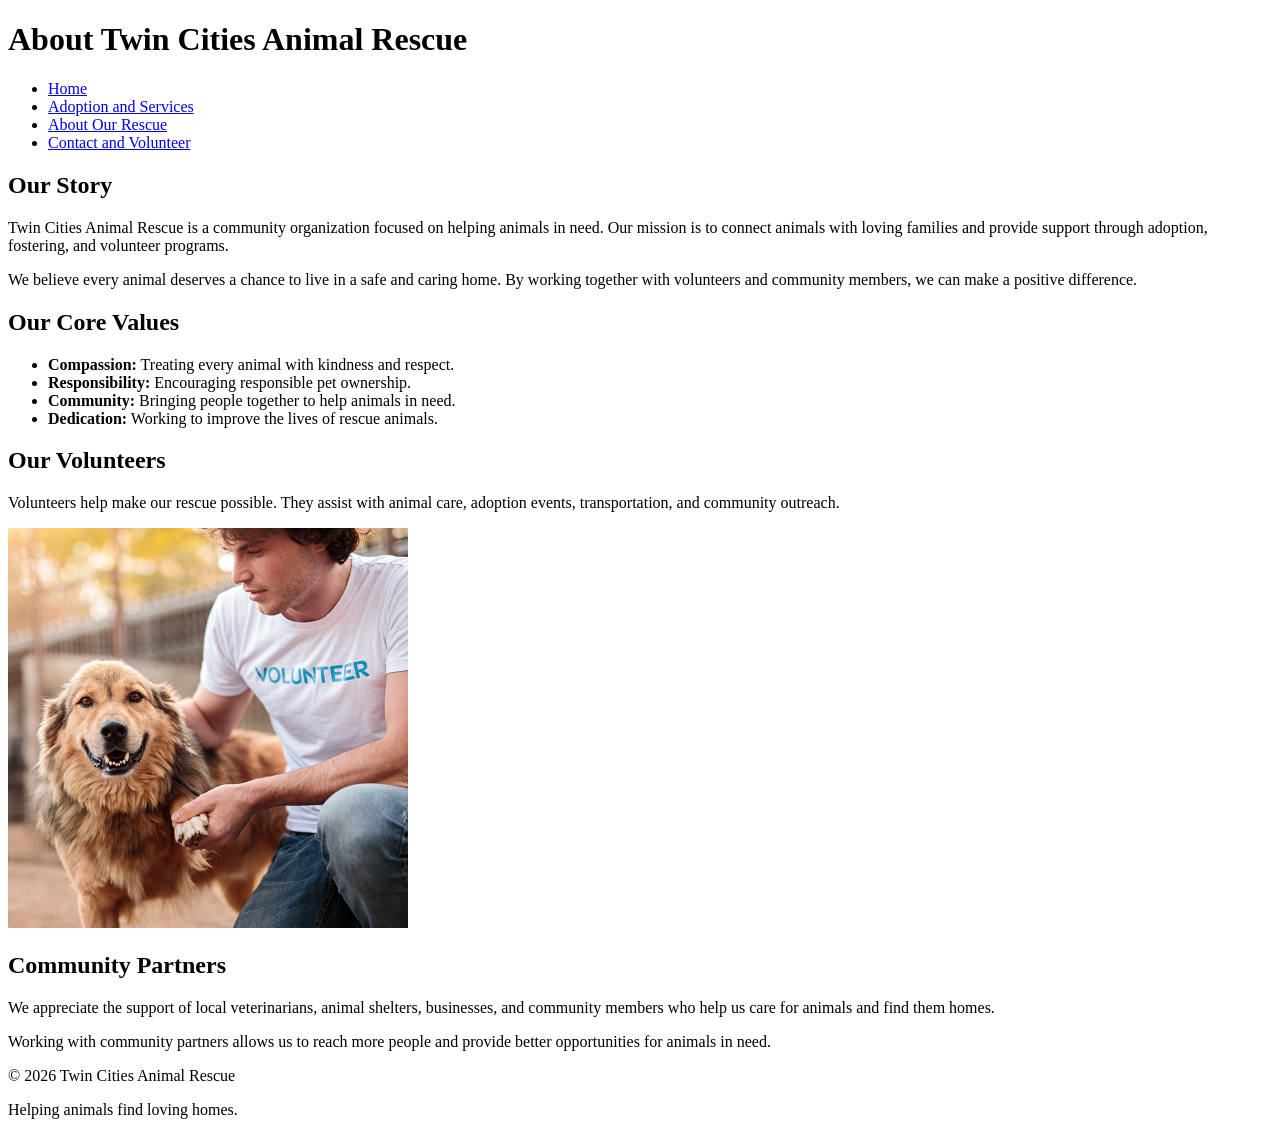
==== about.html @ 18cf3a37 "Build Twin Cities Animaal Rescue website" ====
<!DOCTYPE html>
<html lang="en">
<head>
    <meta charset="UTF-8">
    <meta name="viewport" content="width=device-width, initial-scale=1.0">
    <title>About Us - Twin Cities Animal Rescue</title>
</head>
<body>

    <header>
        <h1>About Twin Cities Animal Rescue</h1>

        <nav aria-label="Main navigation">
            <ul>
                <li><a href="index.html">Home</a></li>
                <li><a href="services.html">Adoption and Services</a></li>
                <li><a href="about.html">About Our Rescue</a></li>
                <li><a href="contact.html">Contact and Volunteer</a></li>
            </ul>
        </nav>
    </header>

    <main>
        <section>
            <h2>Our Story</h2>
            <p>
                Twin Cities Animal Rescue is a community
                organization focused on helping animals
                in need. Our mission is to connect animals
                with loving families and provide support
                through adoption, fostering, and volunteer
                programs.
            </p>
            <p>
                We believe every animal deserves a chance
                to live in a safe and caring home.
                By working together with volunteers
                and community members, we can make
                a positive difference.
            </p>
        </section>

        <section>
            <h2>Our Core Values</h2>

            <ul>
                <li>
                    <strong>Compassion:</strong>
                    Treating every animal with kindness
                    and respect.
                </li>
                <li>
                    <strong>Responsibility:</strong>
                    Encouraging responsible pet ownership.
                </li>
                <li>
                    <strong>Community:</strong>
                    Bringing people together to help
                    animals in need.
                </li>
                <li>
                    <strong>Dedication:</strong>
                    Working to improve the lives of
                    rescue animals.
                </li>
            </ul>
        </section>

        <section>
            <h2>Our Volunteers</h2>
            <p>
                Volunteers help make our rescue possible.
                They assist with animal care, adoption
                events, transportation, and community
                outreach.
            </p>

            <img src="rescue-volunteer_c.png"
                 alt="A volunteer caring for a rescue dog"
                 width="400">
        </section>

        <section>
            <h2>Community Partners</h2>
            <p>
                We appreciate the support of local
                veterinarians, animal shelters, businesses,
                and community members who help us
                care for animals and find them homes.
            </p>
            <p>
                Working with community partners allows
                us to reach more people and provide
                better opportunities for animals in need.
            </p>
        </section>
    </main>

    <footer>
        <p>&copy; 2026 Twin Cities Animal Rescue</p>
        <p>Helping animals find loving homes.</p>
    </footer>

</body>
</html>
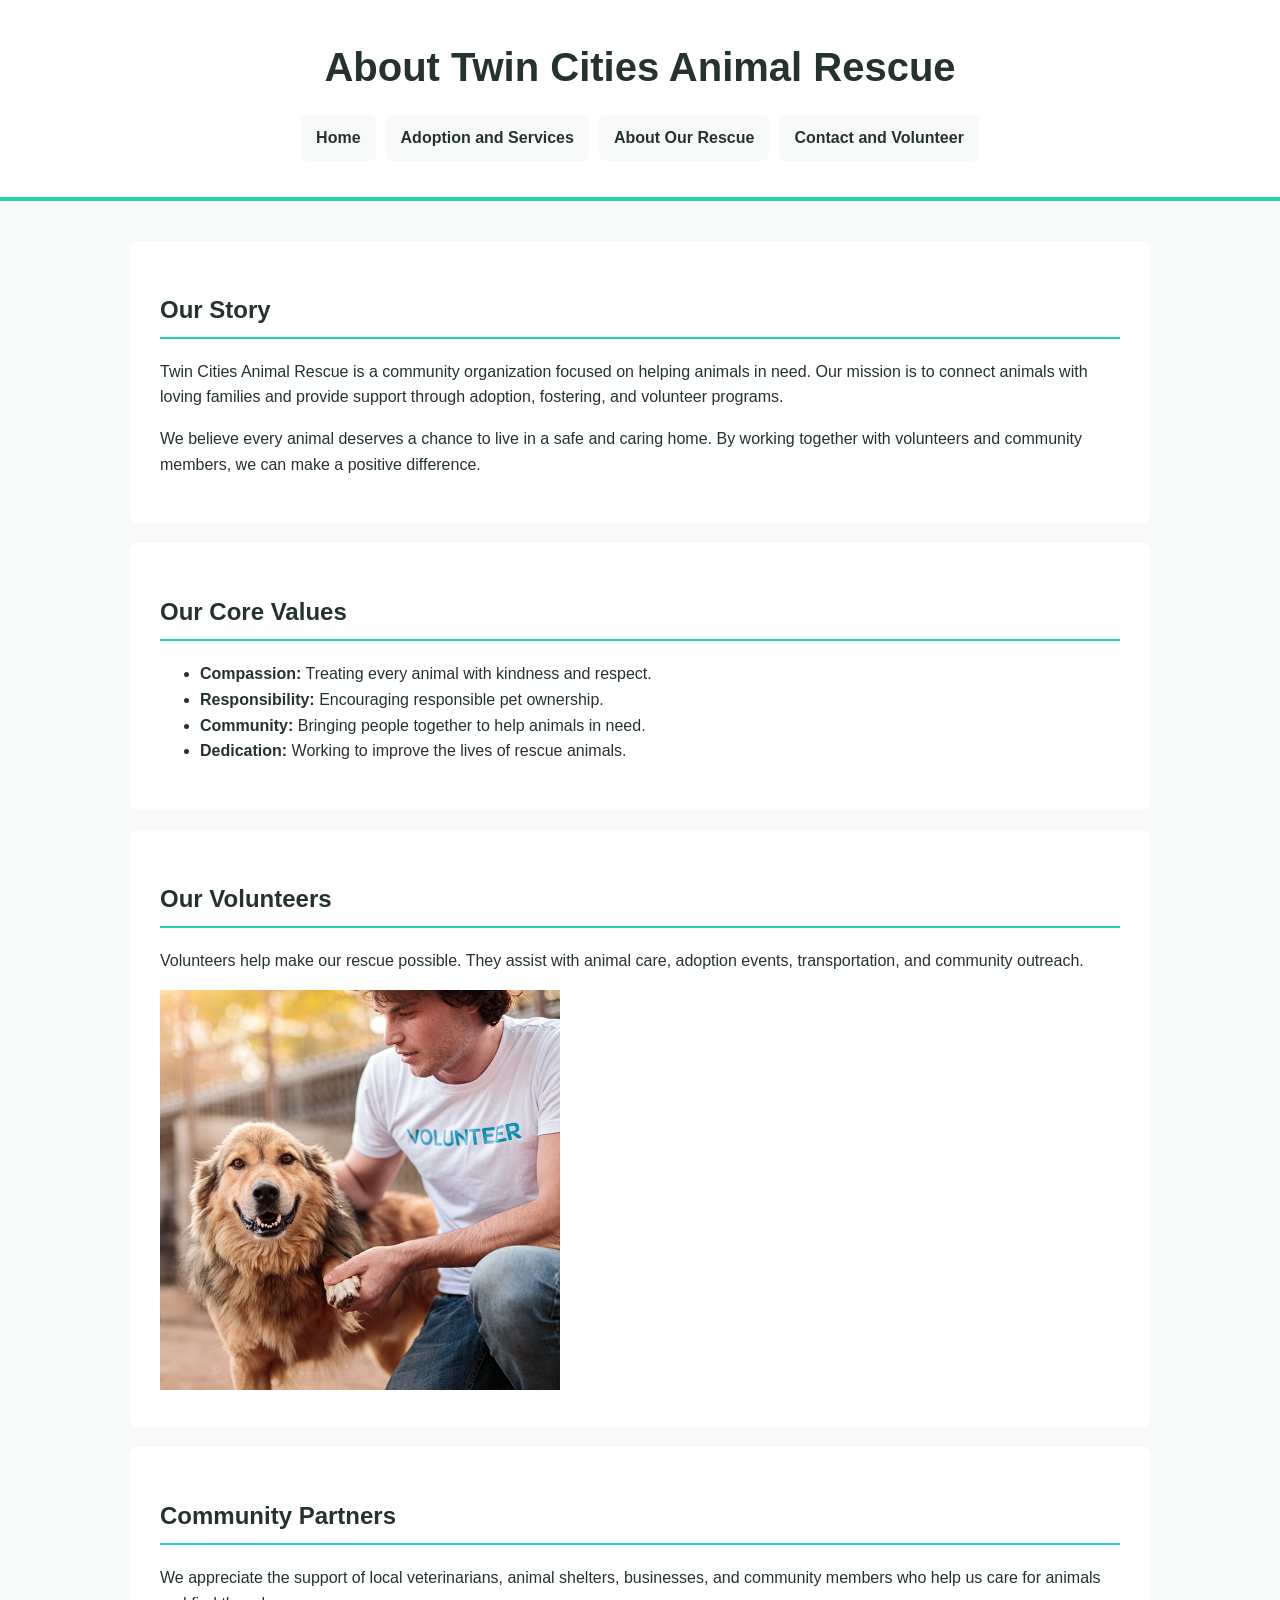
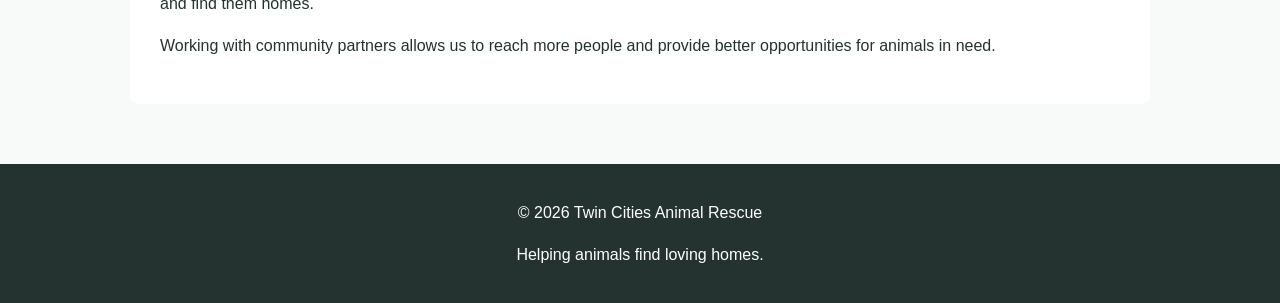
==== commit 9a48cdf0: "Add responsive CSS styling for Touchstone 3" ====
--- a/about.html
+++ b/about.html
@@ -2,6 +2,7 @@
 <!DOCTYPE html>
 <html lang="en">
 <head>
+    <link rel="stylesheet" href="styles.css">
     <meta charset="UTF-8">
     <meta name="viewport" content="width=device-width, initial-scale=1.0">
     <title>About Us - Twin Cities Animal Rescue</title>
--- a/styles.css
+++ b/styles.css
@@ -0,0 +1,169 @@
+
+/* Twin Cities Animal Rescue - Main Stylesheet */
+
+* {
+    box-sizing: border-box;
+}
+
+body {
+    margin: 0;
+    font-family: Arial, sans-serif;
+    line-height: 1.6;
+    color: #24332F;
+    background-color: #F7FAF9;
+}
+
+/* Header and Navigation */
+
+header {
+    background-color: #FFFFFF;
+    padding: 20px;
+    text-align: center;
+    border-bottom: 4px solid #20D6AA;
+}
+
+header img {
+    max-width: 180px;
+    height: auto;
+}
+
+h1 {
+    font-size: 2rem;
+    margin: 15px 0;
+}
+
+nav ul {
+    display: flex;
+    flex-direction: column;
+    gap: 10px;
+    list-style: none;
+    padding: 0;
+}
+
+nav a {
+    display: block;
+    padding: 10px 15px;
+    color: #24332F;
+    background-color: #F7FAF9;
+    text-decoration: none;
+    border-radius: 6px;
+    font-weight: bold;
+}
+
+nav a:hover,
+nav a:focus-visible {
+    background-color: #20D6AA;
+}
+
+/* Main Content */
+
+main {
+    max-width: 1100px;
+    margin: 0 auto;
+    padding: 20px;
+}
+
+section {
+    background-color: #FFFFFF;
+    padding: 20px;
+    margin-bottom: 20px;
+    border-radius: 8px;
+}
+
+h2 {
+    font-size: 1.5rem;
+    border-bottom: 2px solid #20D6AA;
+    padding-bottom: 8px;
+}
+
+h3 {
+    font-size: 1.2rem;
+}
+
+img,
+video {
+    max-width: 100%;
+    height: auto;
+}
+
+figure {
+    margin: 20px 0;
+}
+
+figcaption {
+    font-style: italic;
+    margin-top: 8px;
+}
+
+/* Forms */
+
+fieldset {
+    border: 1px solid #24332F;
+    border-radius: 6px;
+    margin-bottom: 20px;
+    padding: 15px;
+}
+
+legend {
+    font-weight: bold;
+}
+
+input,
+select,
+textarea {
+    display: block;
+    width: 100%;
+    max-width: 500px;
+    padding: 10px;
+    margin-top: 5px;
+    font: inherit;
+}
+
+button {
+    background-color: #20D6AA;
+    color: #24332F;
+    border: none;
+    border-radius: 6px;
+    padding: 12px 20px;
+    margin: 5px;
+    font: inherit;
+    font-weight: bold;
+    cursor: pointer;
+}
+
+button:hover,
+button:focus-visible {
+    background-color: #F7FAF9;
+    outline: 2px solid #24332F;
+}
+
+/* Footer */
+
+footer {
+    background-color: #24332F;
+    color: #FFFFFF;
+    text-align: center;
+    padding: 20px;
+}
+
+/* Larger Screens */
+
+@media (min-width: 768px) {
+    nav ul {
+        flex-direction: row;
+        justify-content: center;
+        flex-wrap: wrap;
+    }
+
+    main {
+        padding: 40px;
+    }
+
+    section {
+        padding: 30px;
+    }
+
+    h1 {
+        font-size: 2.5rem;
+    }
+}
